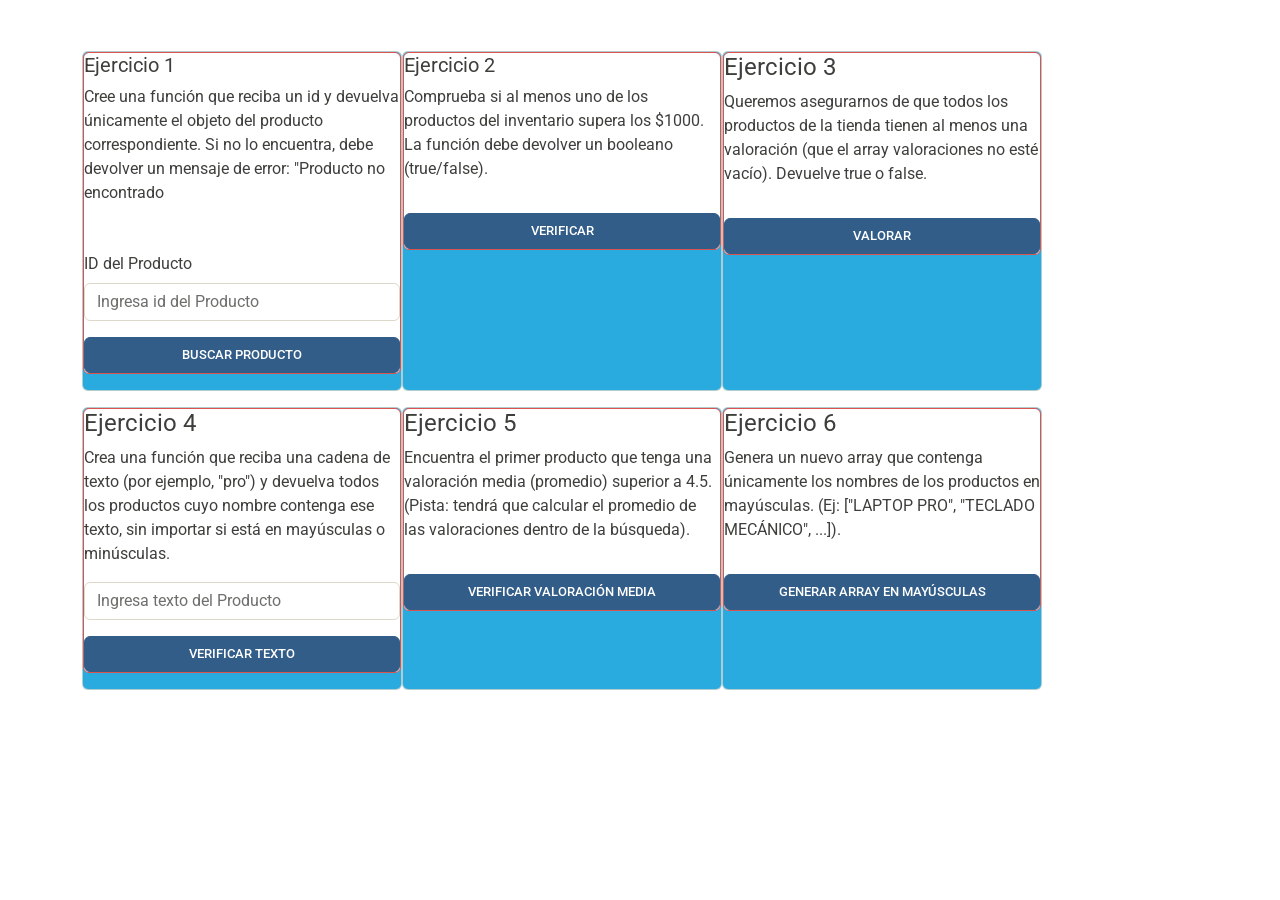
==== index.html @ d6a10c55 "taller de bojetos 2" ====
<!doctype html>
<html lang="en">
	<head>
		<meta charset="UTF-8" />
		<meta name="viewport" content="width=device-width, initial-scale=1.0" />
		<title>Document</title>
		<link rel="stylesheet" href="bootstrap.min.css" />
	</head>
	<body class="container d-flex flex-wrap">
		<!-- " -->
		<div class="card text-white bg-info mb-3" style="max-width: 20rem">
			<div class="card border-danger mb-3" style="max-width: 20rem">
				<h5>Ejercicio 1</h5>
				<p>
					Cree una función que reciba un id y devuelva únicamente el objeto del
					producto correspondiente. Si no lo encuentra, debe devolver un mensaje
					de error: "Producto no encontrado
				</p>
				<label class="col-form-label mt-4" for="inputDefault"
					>ID del Producto</label
				>
				<input
					type="text"
					class="form-control"
					placeholder="Ingresa id del Producto"
					id="buscarProducto" />
				<button
					type="submit"
					class="btn btn-primary mt-3"
					onclick="encontrarProducto()">
					Buscar producto
				</button>
			</div>
		</div>

		<div class="card text-white bg-info mb-3" style="max-width: 20rem">
			<div class="card border-danger mb-3" style="max-width: 20rem">
				<h5>Ejercicio 2</h5>
				<p>
					Comprueba si al menos uno de los productos del inventario supera los
					$1000. La función debe devolver un booleano (true/false).
				</p>

				<button
					type="submit"
					class="btn btn-primary mt-3"
					onclick="verificarProducto()">
					Verificar
				</button>
			</div>
		</div>

		<div class="card text-white bg-info mb-3" style="max-width: 20rem">
			<div class="card border-danger mb-3" style="max-width: 20rem">
				<h4>Ejercicio 3</h4>
				<p>
					Queremos asegurarnos de que todos los productos de la tienda tienen al
					menos una valoración (que el array valoraciones no esté vacío).
					Devuelve true o false.
				</p>
				<button
					type="submit"
					class="btn btn-primary mt-3"
					onclick="verificarValoracion()">
					Valorar
				</button>
			</div>
		</div>
		<div class="card text-white bg-info mb-3" style="max-width: 20rem">
			<div class="card border-danger mb-3" style="max-width: 20rem">
				<h4>Ejercicio 4</h4>
				<p>
					Crea una función que reciba una cadena de texto (por ejemplo, "pro") y
					devuelva todos los productos cuyo nombre contenga ese texto, sin
					importar si está en mayúsculas o minúsculas.
				</p>
				<input
					type="text"
					class="form-control"
					placeholder="Ingresa texto del Producto"
					id="buscarTexto" />
				<button
					type="submit"
					class="btn btn-primary mt-3"
					onclick="verificarTexto()">
					verificar texto
				</button>
			</div>
		</div>
		<div class="card text-white bg-info mb-3" style="max-width: 20rem">
			<div class="card border-danger mb-3" style="max-width: 20rem">
				<h4>Ejercicio 5</h4>
				<p>
					Encuentra el primer producto que tenga una valoración media (promedio)
					superior a 4.5. (Pista: tendrá que calcular el promedio de las
					valoraciones dentro de la búsqueda).
				</p>
				<button
					type="submit"
					class="btn btn-primary mt-3"
					onclick="verificarValoracionMedia()">
					verificar valoración media
				</button>
			</div>
		</div>
		<div class="card text-white bg-info mb-3" style="max-width: 20rem">
			<div class="card border-danger mb-3" style="max-width: 20rem">
				<h4>Ejercicio 6</h4>
				<p>
					Genera un nuevo array que contenga únicamente los nombres de los
					productos en mayúsculas. (Ej: ["LAPTOP PRO", "TECLADO MECÁNICO",
					...]).
				</p>
				<button
					type="submit"
					class="btn btn-primary mt-3"
					onclick="GenerarArrayMayusculas()">
					generar array en mayúsculas
				</button>
			</div>
		</div>

		<script src="app.js"></script>
	</body>
</html>
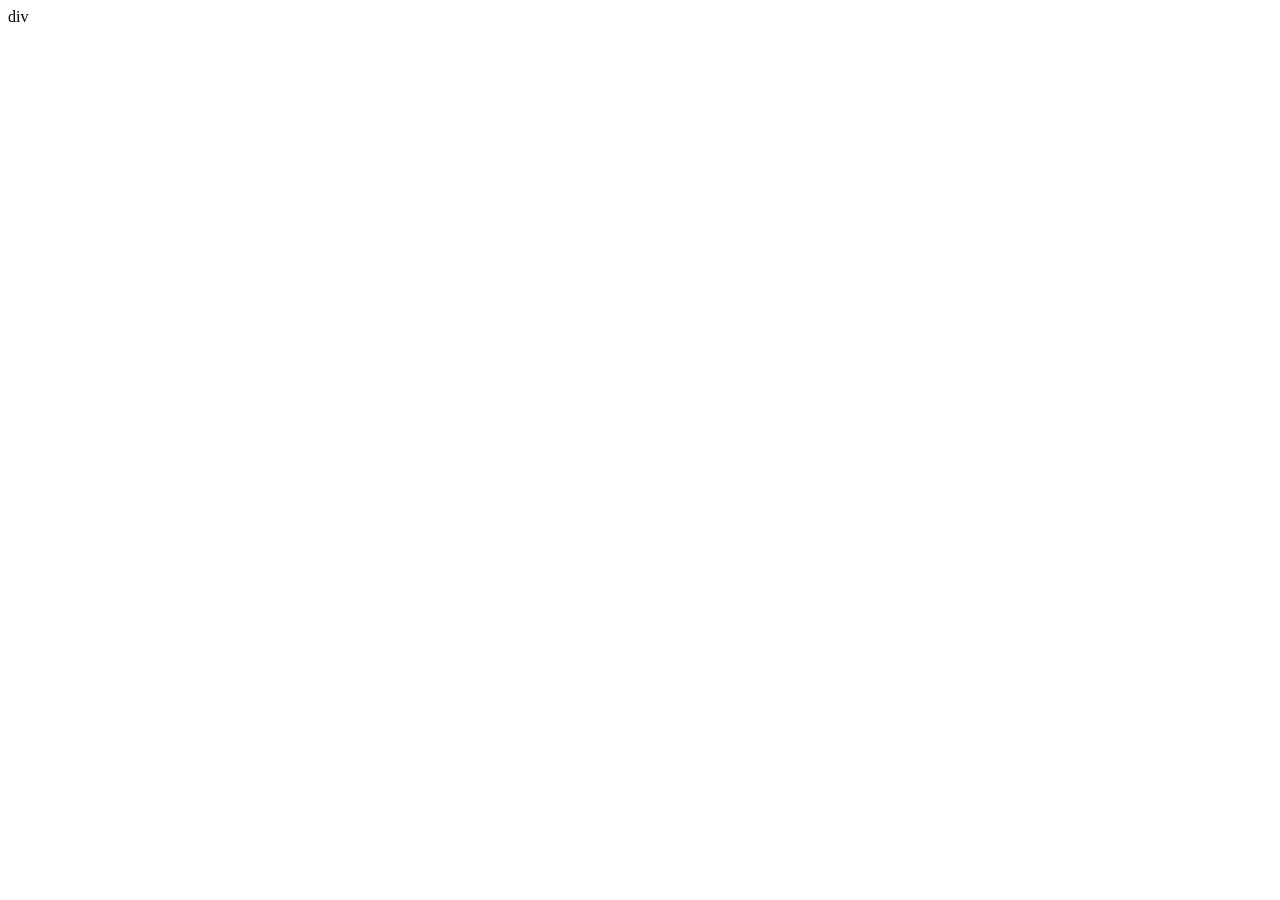
==== commit 92c5cdc9: "Prueba" ====
--- a/index.html
+++ b/index.html
@@ -1,125 +1,11 @@
-<!doctype html>
+<!DOCTYPE html>
 <html lang="en">
-	<head>
-		<meta charset="UTF-8" />
-		<meta name="viewport" content="width=device-width, initial-scale=1.0" />
-		<title>Document</title>
-		<link rel="stylesheet" href="bootstrap.min.css" />
-	</head>
-	<body class="container d-flex flex-wrap">
-		<!-- " -->
-		<div class="card text-white bg-info mb-3" style="max-width: 20rem">
-			<div class="card border-danger mb-3" style="max-width: 20rem">
-				<h5>Ejercicio 1</h5>
-				<p>
-					Cree una función que reciba un id y devuelva únicamente el objeto del
-					producto correspondiente. Si no lo encuentra, debe devolver un mensaje
-					de error: "Producto no encontrado
-				</p>
-				<label class="col-form-label mt-4" for="inputDefault"
-					>ID del Producto</label
-				>
-				<input
-					type="text"
-					class="form-control"
-					placeholder="Ingresa id del Producto"
-					id="buscarProducto" />
-				<button
-					type="submit"
-					class="btn btn-primary mt-3"
-					onclick="encontrarProducto()">
-					Buscar producto
-				</button>
-			</div>
-		</div>
-
-		<div class="card text-white bg-info mb-3" style="max-width: 20rem">
-			<div class="card border-danger mb-3" style="max-width: 20rem">
-				<h5>Ejercicio 2</h5>
-				<p>
-					Comprueba si al menos uno de los productos del inventario supera los
-					$1000. La función debe devolver un booleano (true/false).
-				</p>
-
-				<button
-					type="submit"
-					class="btn btn-primary mt-3"
-					onclick="verificarProducto()">
-					Verificar
-				</button>
-			</div>
-		</div>
-
-		<div class="card text-white bg-info mb-3" style="max-width: 20rem">
-			<div class="card border-danger mb-3" style="max-width: 20rem">
-				<h4>Ejercicio 3</h4>
-				<p>
-					Queremos asegurarnos de que todos los productos de la tienda tienen al
-					menos una valoración (que el array valoraciones no esté vacío).
-					Devuelve true o false.
-				</p>
-				<button
-					type="submit"
-					class="btn btn-primary mt-3"
-					onclick="verificarValoracion()">
-					Valorar
-				</button>
-			</div>
-		</div>
-		<div class="card text-white bg-info mb-3" style="max-width: 20rem">
-			<div class="card border-danger mb-3" style="max-width: 20rem">
-				<h4>Ejercicio 4</h4>
-				<p>
-					Crea una función que reciba una cadena de texto (por ejemplo, "pro") y
-					devuelva todos los productos cuyo nombre contenga ese texto, sin
-					importar si está en mayúsculas o minúsculas.
-				</p>
-				<input
-					type="text"
-					class="form-control"
-					placeholder="Ingresa texto del Producto"
-					id="buscarTexto" />
-				<button
-					type="submit"
-					class="btn btn-primary mt-3"
-					onclick="verificarTexto()">
-					verificar texto
-				</button>
-			</div>
-		</div>
-		<div class="card text-white bg-info mb-3" style="max-width: 20rem">
-			<div class="card border-danger mb-3" style="max-width: 20rem">
-				<h4>Ejercicio 5</h4>
-				<p>
-					Encuentra el primer producto que tenga una valoración media (promedio)
-					superior a 4.5. (Pista: tendrá que calcular el promedio de las
-					valoraciones dentro de la búsqueda).
-				</p>
-				<button
-					type="submit"
-					class="btn btn-primary mt-3"
-					onclick="verificarValoracionMedia()">
-					verificar valoración media
-				</button>
-			</div>
-		</div>
-		<div class="card text-white bg-info mb-3" style="max-width: 20rem">
-			<div class="card border-danger mb-3" style="max-width: 20rem">
-				<h4>Ejercicio 6</h4>
-				<p>
-					Genera un nuevo array que contenga únicamente los nombres de los
-					productos en mayúsculas. (Ej: ["LAPTOP PRO", "TECLADO MECÁNICO",
-					...]).
-				</p>
-				<button
-					type="submit"
-					class="btn btn-primary mt-3"
-					onclick="GenerarArrayMayusculas()">
-					generar array en mayúsculas
-				</button>
-			</div>
-		</div>
-
-		<script src="app.js"></script>
-	</body>
-</html>
+<head>
+    <meta charset="UTF-8">
+    <meta name="viewport" content="width=device-width, initial-scale=1.0">
+    <title>Document</title>
+</head>
+<body class="container mt-5">
+    div
+</body>
+</html>
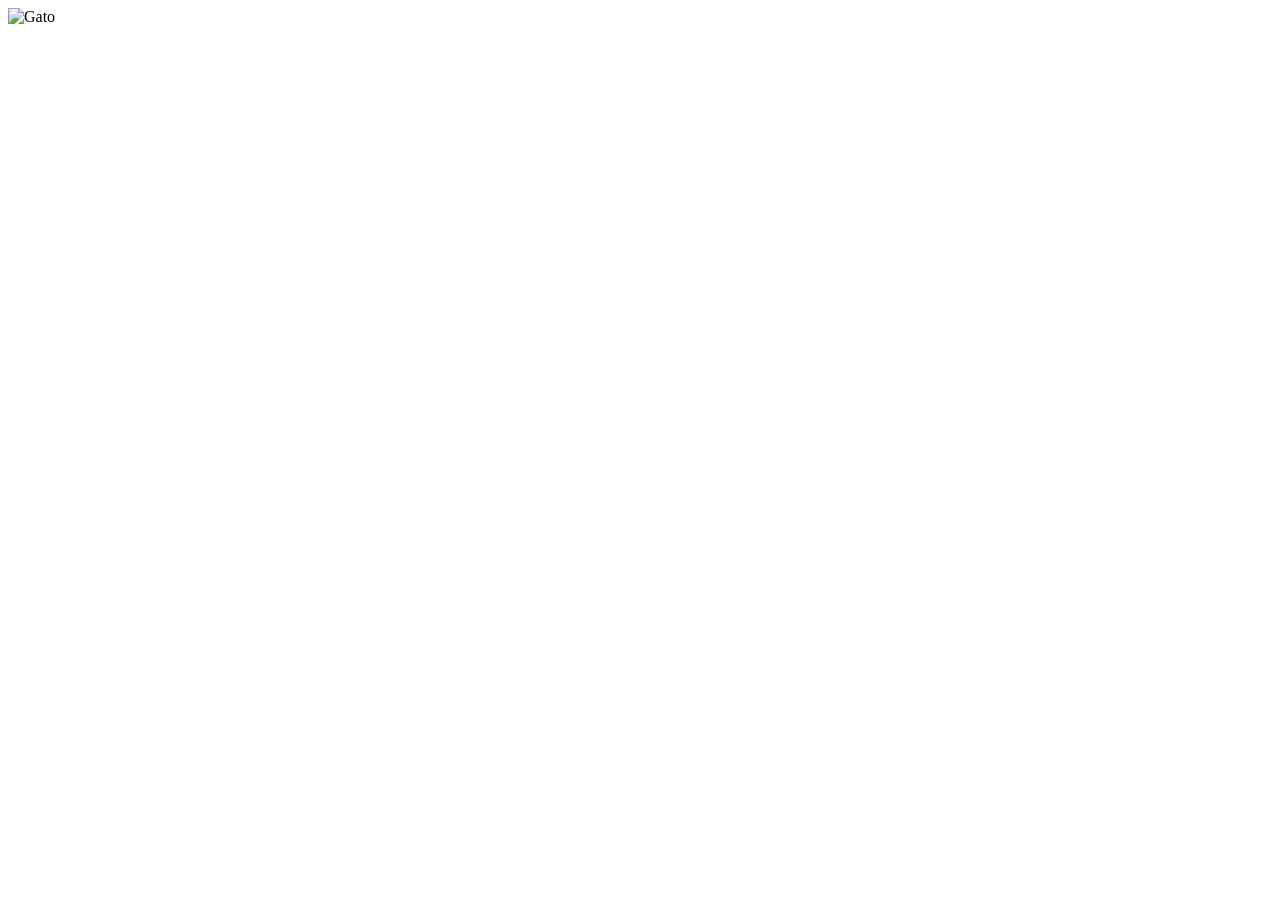
==== commit d6310176: "prueba" ====
--- a/index.html
+++ b/index.html
@@ -6,6 +6,10 @@
     <title>Document</title>
 </head>
 <body class="container mt-5">
-    div
+    <div>
+        <div class=" container">
+            <img src="gato.jpg" alt="Gato" class="img-fluid">
+        </div>
+    </div>
 </body>
 </html>
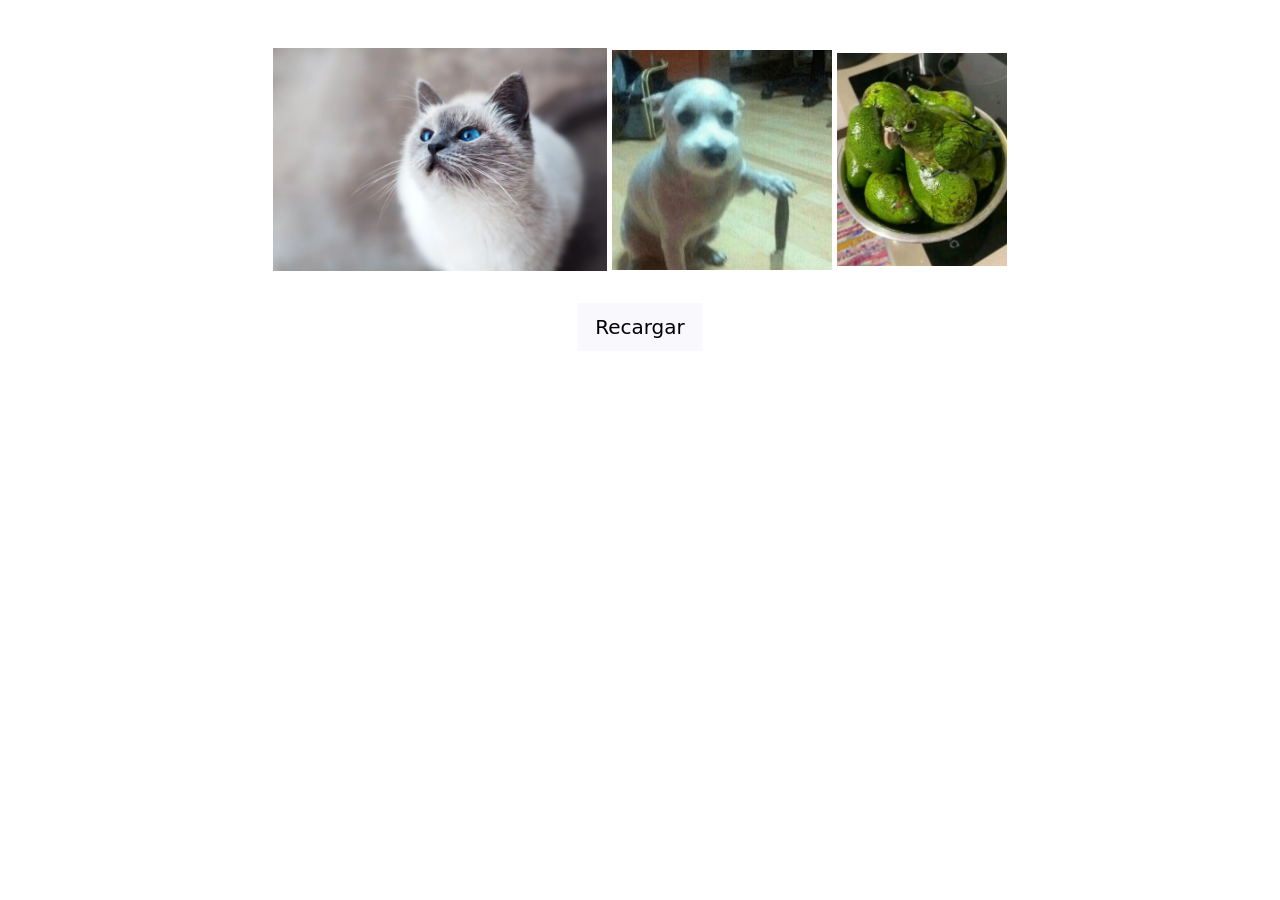
==== commit 99880888: "si" ====
--- a/index.html
+++ b/index.html
@@ -1,15 +1,37 @@
-<!DOCTYPE html>
+<!doctype html>
 <html lang="en">
-<head>
-    <meta charset="UTF-8">
-    <meta name="viewport" content="width=device-width, initial-scale=1.0">
-    <title>Document</title>
-</head>
-<body class="container mt-5">
-    <div>
-        <div class=" container">
-            <img src="gato.jpg" alt="Gato" class="img-fluid">
-        </div>
-    </div>
-</body>
-</html>+	<head>
+		<meta charset="UTF-8" />
+		<meta name="viewport" content="width=device-width, initial-scale=1.0" />
+		<title>PracticaDoom</title>
+		<link href="bootstrap.min.css" rel="stylesheet" />
+	</head>
+	<body class="container mt-5">
+		<div class="row justify-content-center align-items-center">
+			<div class="col-auto text-center">
+				<img
+					src="./img/gato.png"
+					alt="Gato"
+					class="img-fluid"
+					width="30%"
+					height="30%"
+					id="gato" />
+				<img
+					src="./img/perro.png"
+					alt="Perro"
+					class="img-fluid"
+					width="220px"
+					id="perro" />
+				<img
+					src="./img/loro.png"
+					alt="Loro"
+					class="img-fluid"
+					width="170px"
+					id="loro" />
+			</div>
+			<div class="  mt-3 text-center">
+				<button type="button" class="btn btn-lg btn-light mt-3 "  id="recargarButton">Recargar</button>
+			</div>
+		</div>
+	</body>
+</html>
